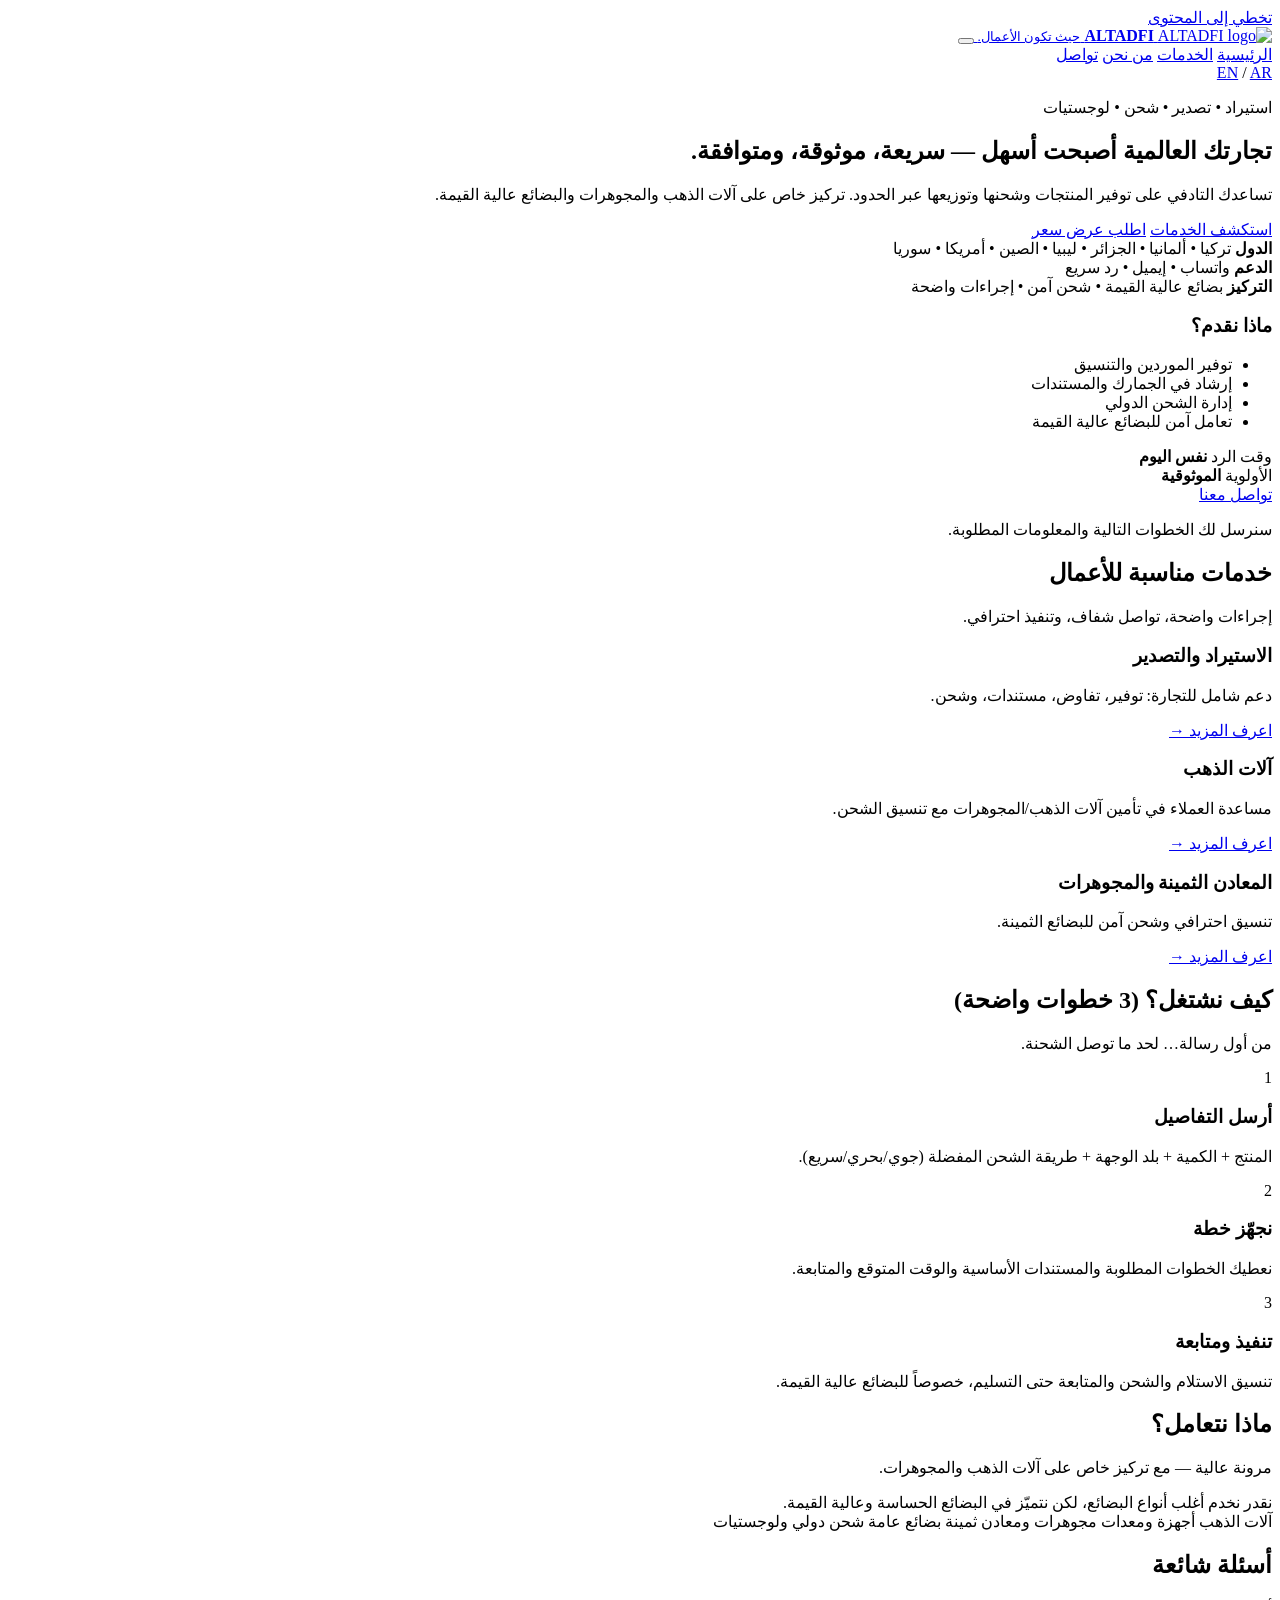
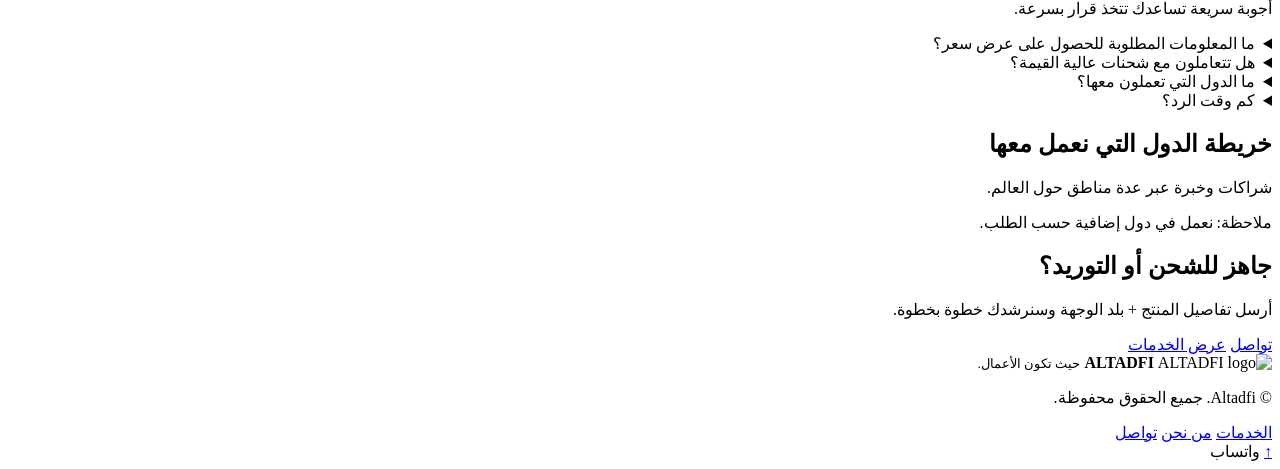
==== about-ar.html @ bc76551d "Add files via upload" ====
<!doctype html>
<html lang="ar" dir="rtl">
<head>
  <meta charset="utf-8" />
  <meta name="viewport" content="width=device-width, initial-scale=1" />
  <title>التادفي — حيث تكون الأعمال.</title>
  <meta name="description" content="شركة التادفي للاستيراد والتصدير والشحن والخدمات اللوجستية مع تركيز خاص على آلات الذهب والمجوهرات والبضائع عالية القيمة." />

  <link rel="preconnect" href="https://fonts.googleapis.com">
  <link rel="preconnect" href="https://fonts.gstatic.com" crossorigin>
  <link href="https://fonts.googleapis.com/css2?family=Inter:wght@400;500;600;700&family=Cairo:wght@400;600;700&display=swap" rel="stylesheet">

  <link rel="stylesheet" href="assets/css/style.css" />
</head>

<body class="rtl">
  <a class="skip" href="#main">تخطي إلى المحتوى</a>

  <header class="header">
    <div class="container nav">
      <a class="brand" href="index-ar.html" aria-label="الصفحة الرئيسية">
        <img class="logo" src="assets/img/logos/altadfi-logo.png" alt="ALTADFI logo" />
        <span class="brand-text">
          <strong>ALTADFI</strong>
          <small>حيث تكون الأعمال.</small>
        </span>
      </a>

      <button class="menu-btn" aria-label="فتح القائمة" aria-expanded="false" aria-controls="site-nav">
        <span></span><span></span><span></span>
      </button>

      <nav id="site-nav" class="site-nav" aria-label="القائمة الرئيسية">
        <a href="index-ar.html">الرئيسية</a>
        <a href="services-ar.html">الخدمات</a>
        <a href="about-ar.html">من نحن</a>
        <a href="contact-ar.html" class="btn btn-sm">تواصل</a>
      </nav>

      <div class="lang-switch" aria-label="تبديل اللغة">
        <a class="lang" href="index.html">EN</a>
        <span class="lang-sep">/</span>
        <a class="lang active" href="index-ar.html">AR</a>
      </div>
    </div>
  </header>

  <main id="main">
    <!-- HERO -->
    <section class="hero">
      <div class="container hero-grid">
        <div>
          <p class="pill">استيراد • تصدير • شحن • لوجستيات</p>

          <h1>
            تجارتك العالمية أصبحت أسهل —
            <span class="grad">سريعة، موثوقة، ومتوافقة.</span>
          </h1>

          <p class="lead">
            تساعدك التادفي على توفير المنتجات وشحنها وتوزيعها عبر الحدود.
            تركيز خاص على آلات الذهب والمجوهرات والبضائع عالية القيمة.
          </p>

          <div class="hero-actions">
            <a class="btn" href="services-ar.html">استكشف الخدمات</a>
            <a class="btn btn-ghost" href="contact-ar.html">اطلب عرض سعر</a>
          </div>

          <div class="trust">
            <div class="trust-item">
              <strong>الدول</strong>
              <span>تركيا • ألمانيا • الجزائر • ليبيا • الصين • أمريكا • سوريا</span>
            </div>
            <div class="trust-item">
              <strong>الدعم</strong>
              <span>واتساب • إيميل • رد سريع</span>
            </div>
            <div class="trust-item">
              <strong>التركيز</strong>
              <span>بضائع عالية القيمة • شحن آمن • إجراءات واضحة</span>
            </div>
          </div>
        </div>

        <div class="hero-card" aria-label="نقاط سريعة">
          <div class="card">
            <h3>ماذا نقدم؟</h3>
            <ul class="check">
              <li>توفير الموردين والتنسيق</li>
              <li>إرشاد في الجمارك والمستندات</li>
              <li>إدارة الشحن الدولي</li>
              <li>تعامل آمن للبضائع عالية القيمة</li>
            </ul>

            <div class="split">
              <div class="mini">
                <span>وقت الرد</span>
                <strong>نفس اليوم</strong>
              </div>
              <div class="mini">
                <span>الأولوية</span>
                <strong>الموثوقية</strong>
              </div>
            </div>

            <a class="btn btn-wide" href="contact-ar.html">تواصل معنا</a>
            <p class="tiny">سنرسل لك الخطوات التالية والمعلومات المطلوبة.</p>
          </div>
        </div>
      </div>
    </section>

    <!-- SERVICES PREVIEW -->
    <section class="section">
      <div class="container">
        <div class="section-head">
          <h2>خدمات مناسبة للأعمال</h2>
          <p>إجراءات واضحة، تواصل شفاف، وتنفيذ احترافي.</p>
        </div>

        <div class="grid3">
          <article class="feature">
            <h3>الاستيراد والتصدير</h3>
            <p>دعم شامل للتجارة: توفير، تفاوض، مستندات، وشحن.</p>
            <a href="services-ar.html#trade" class="link">اعرف المزيد →</a>
          </article>

          <article class="feature">
            <h3>آلات الذهب</h3>
            <p>مساعدة العملاء في تأمين آلات الذهب/المجوهرات مع تنسيق الشحن.</p>
            <a href="services-ar.html#machines" class="link">اعرف المزيد →</a>
          </article>

          <article class="feature">
            <h3>المعادن الثمينة والمجوهرات</h3>
            <p>تنسيق احترافي وشحن آمن للبضائع الثمينة.</p>
            <a href="services-ar.html#jewelry" class="link">اعرف المزيد →</a>
          </article>
        </div>
      </div>
    </section>

    <!-- HOW IT WORKS -->
    <section class="section" id="how">
      <div class="container">
        <div class="section-head">
          <h2>كيف نشتغل؟ (3 خطوات واضحة)</h2>
          <p>من أول رسالة… لحد ما توصل الشحنة.</p>
        </div>

        <div class="steps">
          <div class="step">
            <div class="step-num">1</div>
            <h3>أرسل التفاصيل</h3>
            <p>المنتج + الكمية + بلد الوجهة + طريقة الشحن المفضلة (جوي/بحري/سريع).</p>
          </div>

          <div class="step">
            <div class="step-num">2</div>
            <h3>نجهّز خطة</h3>
            <p>نعطيك الخطوات المطلوبة والمستندات الأساسية والوقت المتوقع والمتابعة.</p>
          </div>

          <div class="step">
            <div class="step-num">3</div>
            <h3>تنفيذ ومتابعة</h3>
            <p>تنسيق الاستلام والشحن والمتابعة حتى التسليم، خصوصاً للبضائع عالية القيمة.</p>
          </div>
        </div>
      </div>
    </section>

    <!-- INDUSTRIES -->
    <section class="section" id="industries">
      <div class="container">
        <div class="section-head">
          <h2>ماذا نتعامل؟</h2>
          <p>مرونة عالية — مع تركيز خاص على آلات الذهب والمجوهرات.</p>
        </div>

        <div class="card-soft">
          <p class="lead" style="margin:0;">
            نقدر نخدم أغلب أنواع البضائع، لكن نتميّز في البضائع الحساسة وعالية القيمة.
          </p>

          <div class="badges">
            <span class="badge"><i></i> آلات الذهب</span>
            <span class="badge"><i></i> أجهزة ومعدات</span>
            <span class="badge"><i></i> مجوهرات ومعادن ثمينة</span>
            <span class="badge"><i></i> بضائع عامة</span>
            <span class="badge"><i></i> شحن دولي ولوجستيات</span>
          </div>
        </div>
      </div>
    </section>

    <!-- FAQ -->
    <section class="section" id="faq">
      <div class="container">
        <div class="section-head">
          <h2>أسئلة شائعة</h2>
          <p>أجوبة سريعة تساعدك تتخذ قرار بسرعة.</p>
        </div>

        <div class="faq">
          <details>
            <summary>ما المعلومات المطلوبة للحصول على عرض سعر؟</summary>
            <div class="ans">
              أهم شيء: نوع المنتج + الكمية + بلد الوجهة + طريقة الشحن (جوي/بحري/سريع) + أي ملاحظات عن الوزن/الأبعاد إن وجدت.
            </div>
          </details>

          <details>
            <summary>هل تتعاملون مع شحنات عالية القيمة؟</summary>
            <div class="ans">
              نعم، لدينا تركيز خاص على الشحنات الحساسة وعالية القيمة مثل آلات الذهب والمجوهرات، مع تنسيق آمن وخطة واضحة.
            </div>
          </details>

          <details>
            <summary>ما الدول التي تعملون معها؟</summary>
            <div class="ans">
              نعمل مع عدة دول مثل: تركيا، ألمانيا، الجزائر، ليبيا، الصين، أمريكا، سوريا (وغيرها حسب الطلب).
            </div>
          </details>

          <details>
            <summary>كم وقت الرد؟</summary>
            <div class="ans">
              غالباً نفس اليوم. واتساب هو الأسرع للحصول على رد.
            </div>
          </details>
        </div>
      </div>
    </section>
<section class="section" id="map-section">
  <div class="container">
    <div class="section-head">
      <h2>خريطة الدول التي نعمل معها</h2>
      <p>شراكات وخبرة عبر عدة مناطق حول العالم.</p>
    </div>

    <div class="card-soft">
      <div id="map" class="map" aria-label="خريطة الدول"></div>
      <p class="tiny" style="margin:12px 0 0;">ملاحظة: نعمل في دول إضافية حسب الطلب.</p>
    </div>
  </div>
</section>

    <!-- CTA -->
    <section class="cta">
      <div class="container cta-box">
        <div>
          <h2>جاهز للشحن أو التوريد؟</h2>
          <p>أرسل تفاصيل المنتج + بلد الوجهة وسنرشدك خطوة بخطوة.</p>
        </div>
        <div class="cta-actions">
          <a class="btn" href="contact-ar.html">تواصل</a>
          <a class="btn btn-ghost" href="services-ar.html">عرض الخدمات</a>
        </div>
      </div>
    </section>
  </main>

  <footer class="footer">
    <div class="container footer-grid">
      <div>
        <div class="brand footer-brand">
          <img class="logo" src="assets/img/logos/altadfi-logo.png" alt="ALTADFI logo" />
          <span class="brand-text">
            <strong>ALTADFI</strong>
            <small>حيث تكون الأعمال.</small>
          </span>
        </div>
        <p class="tiny">© <span id="year"></span> Altadfi. جميع الحقوق محفوظة.</p>
      </div>

      <div class="footer-links">
        <a href="services-ar.html">الخدمات</a>
        <a href="about-ar.html">من نحن</a>
        <a href="contact-ar.html">تواصل</a>
      </div>
    </div>
  </footer>

  <!-- زر رجوع للأعلى -->
  <a class="to-top" href="#" aria-label="رجوع للأعلى">↑</a>

  <!-- واتساب برسالة جاهزة -->
  <a class="wa-float"
     data-wa-template="مرحباً ALTADFI 👋
أحتاج: (استيراد/تصدير/شحن)
المنتج:
الكمية:
بلد الوجهة:
طريقة الشحن (جوي/بحري/سريع):
أي تفاصيل إضافية:"
     target="_blank" rel="noopener">واتساب</a>

  <script src="assets/js/main.js"></script>
</body>
</html>
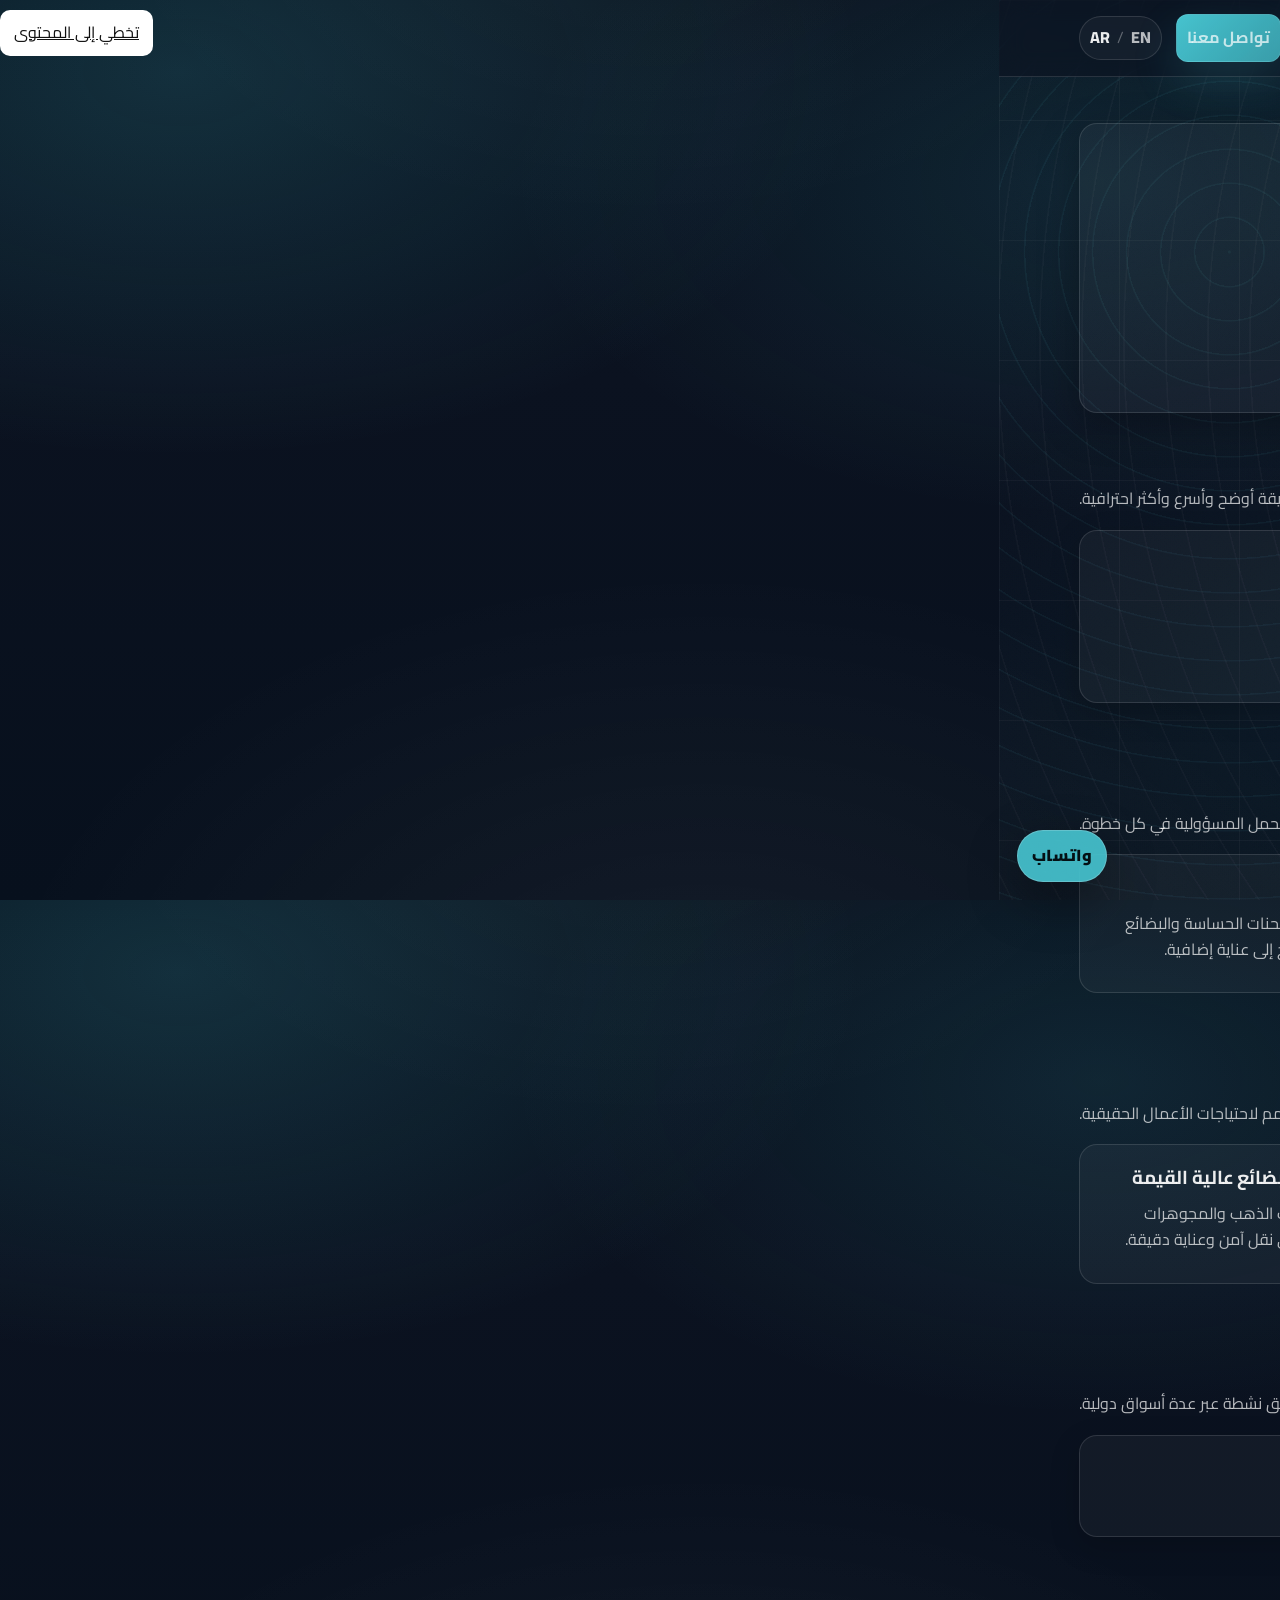
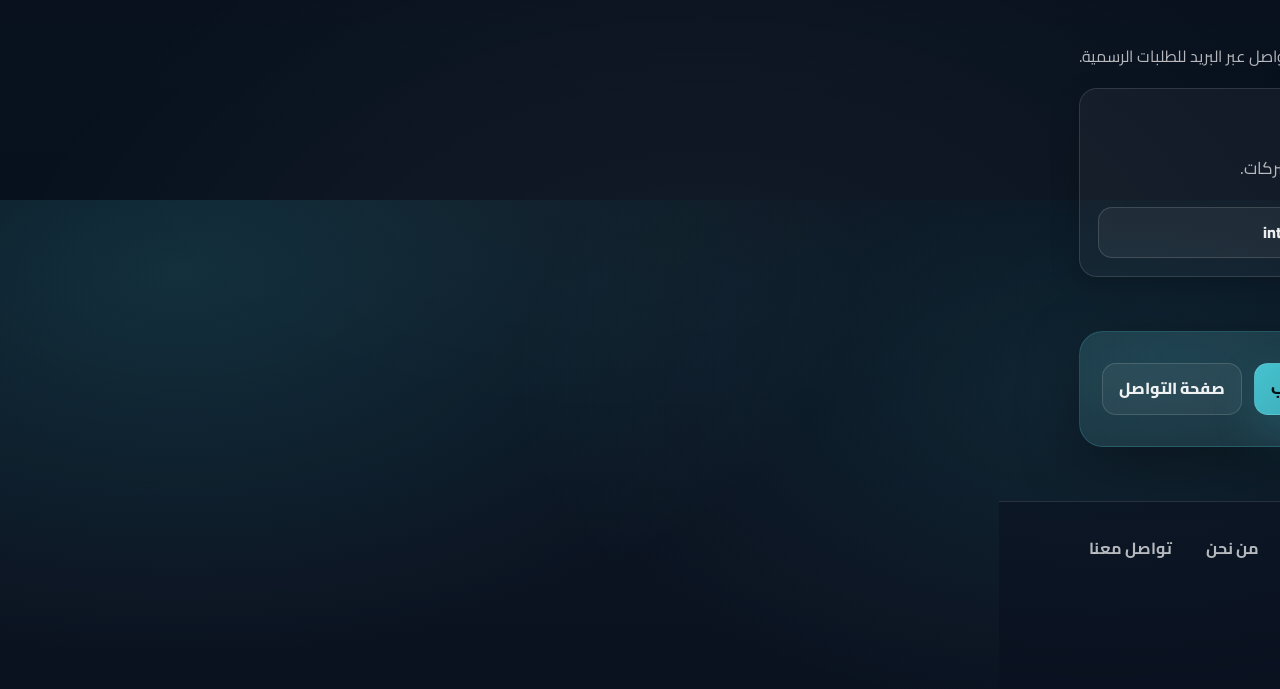
==== commit aff6855f: "Update about page content and structure" ====
--- a/about-ar.html
+++ b/about-ar.html
@@ -3,12 +3,18 @@
 <head>
   <meta charset="utf-8" />
   <meta name="viewport" content="width=device-width, initial-scale=1" />
-  <title>التادفي — حيث تكون الأعمال.</title>
-  <meta name="description" content="شركة التادفي للاستيراد والتصدير والشحن والخدمات اللوجستية مع تركيز خاص على آلات الذهب والمجوهرات والبضائع عالية القيمة." />
-
-  <link rel="preconnect" href="https://fonts.googleapis.com">
-  <link rel="preconnect" href="https://fonts.gstatic.com" crossorigin>
-  <link href="https://fonts.googleapis.com/css2?family=Inter:wght@400;500;600;700&family=Cairo:wght@400;600;700&display=swap" rel="stylesheet">
+  <title>من نحن — ALTADFI</title>
+  <meta
+    name="description"
+    content="تعرّف على ALTADFI، شريكك في الاستيراد والتصدير والشحن والخدمات اللوجستية، مع تركيز خاص على معدات الذهب والمجوهرات والبضائع عالية القيمة."
+  />
+
+  <link rel="preconnect" href="https://fonts.googleapis.com" />
+  <link rel="preconnect" href="https://fonts.gstatic.com" crossorigin />
+  <link
+    href="https://fonts.googleapis.com/css2?family=Inter:wght@400;500;600;700&family=Cairo:wght@400;600;700&display=swap"
+    rel="stylesheet"
+  />
 
   <link rel="stylesheet" href="assets/css/style.css" />
 </head>
@@ -18,11 +24,11 @@
 
   <header class="header">
     <div class="container nav">
-      <a class="brand" href="index-ar.html" aria-label="الصفحة الرئيسية">
-        <img class="logo" src="assets/img/logos/altadfi-logo.png" alt="ALTADFI logo" />
+      <a class="brand" href="index-ar.html" aria-label="العودة للصفحة الرئيسية">
+        <img class="logo" src="assets/img/logos/altadfi-logo.png" alt="شعار ALTADFI" />
         <span class="brand-text">
           <strong>ALTADFI</strong>
-          <small>حيث تكون الأعمال.</small>
+          <small>Where the business is.</small>
         </span>
       </a>
 
@@ -33,231 +39,156 @@
       <nav id="site-nav" class="site-nav" aria-label="القائمة الرئيسية">
         <a href="index-ar.html">الرئيسية</a>
         <a href="services-ar.html">الخدمات</a>
-        <a href="about-ar.html">من نحن</a>
-        <a href="contact-ar.html" class="btn btn-sm">تواصل</a>
+        <a class="active" href="about-ar.html">من نحن</a>
+        <a href="contact-ar.html" class="btn btn-sm">تواصل معنا</a>
       </nav>
 
       <div class="lang-switch" aria-label="تبديل اللغة">
-        <a class="lang" href="index.html">EN</a>
+        <a class="lang" href="about.html">EN</a>
         <span class="lang-sep">/</span>
-        <a class="lang active" href="index-ar.html">AR</a>
+        <a class="lang active" href="about-ar.html">AR</a>
       </div>
     </div>
   </header>
 
   <main id="main">
-    <!-- HERO -->
-    <section class="hero">
-      <div class="container hero-grid">
-        <div>
-          <p class="pill">استيراد • تصدير • شحن • لوجستيات</p>
-
-          <h1>
-            تجارتك العالمية أصبحت أسهل —
-            <span class="grad">سريعة، موثوقة، ومتوافقة.</span>
-          </h1>
-
+    <section class="page-hero">
+      <div class="container">
+        <div class="card">
+          <p class="pill">من نحن</p>
+          <h1>شريك أعمال بُني لخدمة التجارة الدولية</h1>
           <p class="lead">
-            تساعدك التادفي على توفير المنتجات وشحنها وتوزيعها عبر الحدود.
-            تركيز خاص على آلات الذهب والمجوهرات والبضائع عالية القيمة.
-          </p>
-
-          <div class="hero-actions">
-            <a class="btn" href="services-ar.html">استكشف الخدمات</a>
-            <a class="btn btn-ghost" href="contact-ar.html">اطلب عرض سعر</a>
-          </div>
-
-          <div class="trust">
-            <div class="trust-item">
-              <strong>الدول</strong>
-              <span>تركيا • ألمانيا • الجزائر • ليبيا • الصين • أمريكا • سوريا</span>
-            </div>
-            <div class="trust-item">
-              <strong>الدعم</strong>
-              <span>واتساب • إيميل • رد سريع</span>
-            </div>
-            <div class="trust-item">
-              <strong>التركيز</strong>
-              <span>بضائع عالية القيمة • شحن آمن • إجراءات واضحة</span>
-            </div>
-          </div>
-        </div>
-
-        <div class="hero-card" aria-label="نقاط سريعة">
-          <div class="card">
-            <h3>ماذا نقدم؟</h3>
-            <ul class="check">
-              <li>توفير الموردين والتنسيق</li>
-              <li>إرشاد في الجمارك والمستندات</li>
-              <li>إدارة الشحن الدولي</li>
-              <li>تعامل آمن للبضائع عالية القيمة</li>
-            </ul>
-
-            <div class="split">
-              <div class="mini">
-                <span>وقت الرد</span>
-                <strong>نفس اليوم</strong>
-              </div>
-              <div class="mini">
-                <span>الأولوية</span>
-                <strong>الموثوقية</strong>
-              </div>
-            </div>
-
-            <a class="btn btn-wide" href="contact-ar.html">تواصل معنا</a>
-            <p class="tiny">سنرسل لك الخطوات التالية والمعلومات المطلوبة.</p>
-          </div>
-        </div>
-      </div>
-    </section>
-
-    <!-- SERVICES PREVIEW -->
-    <section class="section">
-      <div class="container">
-        <div class="section-head">
-          <h2>خدمات مناسبة للأعمال</h2>
-          <p>إجراءات واضحة، تواصل شفاف، وتنفيذ احترافي.</p>
-        </div>
-
-        <div class="grid3">
-          <article class="feature">
-            <h3>الاستيراد والتصدير</h3>
-            <p>دعم شامل للتجارة: توفير، تفاوض، مستندات، وشحن.</p>
-            <a href="services-ar.html#trade" class="link">اعرف المزيد →</a>
-          </article>
-
-          <article class="feature">
-            <h3>آلات الذهب</h3>
-            <p>مساعدة العملاء في تأمين آلات الذهب/المجوهرات مع تنسيق الشحن.</p>
-            <a href="services-ar.html#machines" class="link">اعرف المزيد →</a>
-          </article>
-
-          <article class="feature">
-            <h3>المعادن الثمينة والمجوهرات</h3>
-            <p>تنسيق احترافي وشحن آمن للبضائع الثمينة.</p>
-            <a href="services-ar.html#jewelry" class="link">اعرف المزيد →</a>
-          </article>
-        </div>
-      </div>
-    </section>
-
-    <!-- HOW IT WORKS -->
-    <section class="section" id="how">
-      <div class="container">
-        <div class="section-head">
-          <h2>كيف نشتغل؟ (3 خطوات واضحة)</h2>
-          <p>من أول رسالة… لحد ما توصل الشحنة.</p>
-        </div>
-
-        <div class="steps">
-          <div class="step">
-            <div class="step-num">1</div>
-            <h3>أرسل التفاصيل</h3>
-            <p>المنتج + الكمية + بلد الوجهة + طريقة الشحن المفضلة (جوي/بحري/سريع).</p>
-          </div>
-
-          <div class="step">
-            <div class="step-num">2</div>
-            <h3>نجهّز خطة</h3>
-            <p>نعطيك الخطوات المطلوبة والمستندات الأساسية والوقت المتوقع والمتابعة.</p>
-          </div>
-
-          <div class="step">
-            <div class="step-num">3</div>
-            <h3>تنفيذ ومتابعة</h3>
-            <p>تنسيق الاستلام والشحن والمتابعة حتى التسليم، خصوصاً للبضائع عالية القيمة.</p>
-          </div>
-        </div>
-      </div>
-    </section>
-
-    <!-- INDUSTRIES -->
-    <section class="section" id="industries">
-      <div class="container">
-        <div class="section-head">
-          <h2>ماذا نتعامل؟</h2>
-          <p>مرونة عالية — مع تركيز خاص على آلات الذهب والمجوهرات.</p>
+            ALTADFI تساعد الشركات في الاستيراد والتصدير والشحن والخدمات اللوجستية،
+            مع تركيز خاص على معدات الذهب والمجوهرات والبضائع عالية القيمة.
+          </p>
+        </div>
+      </div>
+    </section>
+
+    <section class="section">
+      <div class="container">
+        <div class="section-head">
+          <h2>من نحن</h2>
+          <p>نساعد الشركات على نقل المنتجات عبر الحدود بطريقة أوضح وأسرع وأكثر احترافية.</p>
         </div>
 
         <div class="card-soft">
           <p class="lead" style="margin:0;">
-            نقدر نخدم أغلب أنواع البضائع، لكن نتميّز في البضائع الحساسة وعالية القيمة.
-          </p>
-
-          <div class="badges">
-            <span class="badge"><i></i> آلات الذهب</span>
-            <span class="badge"><i></i> أجهزة ومعدات</span>
-            <span class="badge"><i></i> مجوهرات ومعادن ثمينة</span>
-            <span class="badge"><i></i> بضائع عامة</span>
-            <span class="badge"><i></i> شحن دولي ولوجستيات</span>
+            ALTADFI تأسست على فكرة واضحة: جعل التجارة الدولية أكثر عملية وموثوقية وأسهل في التنفيذ
+            لأصحاب الأعمال الجادين. سواء كان الطلب يتعلق بالتجارة العامة، أو تنسيق الشحن،
+            أو التعامل مع البضائع الحساسة وعالية القيمة، فدورنا هو تبسيط الخطوات
+            ومساعدة العميل على التقدم بثقة.
+          </p>
+        </div>
+      </div>
+    </section>
+
+    <section class="section">
+      <div class="container">
+        <div class="section-head">
+          <h2>ما الذي نؤمن به</h2>
+          <p>الاحترافية، السرعة، وتحمل المسؤولية في كل خطوة.</p>
+        </div>
+
+        <div class="grid3">
+          <article class="feature">
+            <h3>الوضوح</h3>
+            <p>نحافظ على بساطة العملية: المعلومات المطلوبة، الخطة، خطوات الشحن، ثم التنفيذ والمتابعة.</p>
+          </article>
+
+          <article class="feature">
+            <h3>الثقة</h3>
+            <p>نركز على التواصل الواقعي، التنسيق الشفاف، والمتابعة الموثوقة دون وعود مبالغ فيها.</p>
+          </article>
+
+          <article class="feature">
+            <h3>الأمان</h3>
+            <p>نهتم بشكل خاص بالشحنات الحساسة والبضائع عالية القيمة التي تحتاج إلى عناية إضافية.</p>
+          </article>
+        </div>
+      </div>
+    </section>
+
+    <section class="section">
+      <div class="container">
+        <div class="section-head">
+          <h2>كيف نساعدك</h2>
+          <p>دعم تجاري مصمم لاحتياجات الأعمال الحقيقية.</p>
+        </div>
+
+        <div class="grid3">
+          <article class="feature">
+            <h3>الاستيراد والتصدير</h3>
+            <p>دعم في التوريد، التنسيق، الإرشاد بالمستندات، ومتابعة سير العملية التجارية بشكل منظم.</p>
+          </article>
+
+          <article class="feature">
+            <h3>الشحن والخدمات اللوجستية</h3>
+            <p>تنسيق شحن احترافي مع خطوات واضحة وتواصل عملي يساعدك على اتخاذ القرار بسرعة.</p>
+          </article>
+
+          <article class="feature">
+            <h3>معدات الذهب والبضائع عالية القيمة</h3>
+            <p>تركيز خاص على معدات الذهب والمجوهرات والبضائع التي تحتاج إلى نقل آمن وعناية دقيقة.</p>
+          </article>
+        </div>
+      </div>
+    </section>
+
+    <section class="section">
+      <div class="container">
+        <div class="section-head">
+          <h2>الدول التي نعمل معها</h2>
+          <p>مناطق نشطة عبر عدة أسواق دولية.</p>
+        </div>
+
+        <div class="card-soft">
+          <p class="lead" style="margin:0 0 14px;">
+            تركيا • ألمانيا • الجزائر • ليبيا • الصين • أمريكا • سوريا • السعودية • الإمارات
+          </p>
+          <p class="tiny" style="margin:0;">
+            ويمكن أيضًا دعم دول إضافية حسب نوع الطلب ومتطلبات الشحن.
+          </p>
+        </div>
+      </div>
+    </section>
+
+    <section class="section">
+      <div class="container">
+        <div class="section-head">
+          <h2>تواصل مباشر</h2>
+          <p>أسرع طريقة للبدء هي واتساب، مع إمكانية التواصل عبر البريد للطلبات الرسمية.</p>
+        </div>
+
+        <div class="grid2">
+          <div class="card-soft">
+            <h3 style="margin-top:0;">واتساب</h3>
+            <p class="lead" style="margin-bottom:12px;">للتواصل السريع وإرسال تفاصيل الطلب الأولية.</p>
+            <a class="btn btn-wide" href="https://wa.me/905349139549" target="_blank" rel="noopener">
+              +90 534 913 9549
+            </a>
           </div>
-        </div>
-      </div>
-    </section>
-
-    <!-- FAQ -->
-    <section class="section" id="faq">
-      <div class="container">
-        <div class="section-head">
-          <h2>أسئلة شائعة</h2>
-          <p>أجوبة سريعة تساعدك تتخذ قرار بسرعة.</p>
-        </div>
-
-        <div class="faq">
-          <details>
-            <summary>ما المعلومات المطلوبة للحصول على عرض سعر؟</summary>
-            <div class="ans">
-              أهم شيء: نوع المنتج + الكمية + بلد الوجهة + طريقة الشحن (جوي/بحري/سريع) + أي ملاحظات عن الوزن/الأبعاد إن وجدت.
-            </div>
-          </details>
-
-          <details>
-            <summary>هل تتعاملون مع شحنات عالية القيمة؟</summary>
-            <div class="ans">
-              نعم، لدينا تركيز خاص على الشحنات الحساسة وعالية القيمة مثل آلات الذهب والمجوهرات، مع تنسيق آمن وخطة واضحة.
-            </div>
-          </details>
-
-          <details>
-            <summary>ما الدول التي تعملون معها؟</summary>
-            <div class="ans">
-              نعمل مع عدة دول مثل: تركيا، ألمانيا، الجزائر، ليبيا، الصين، أمريكا، سوريا (وغيرها حسب الطلب).
-            </div>
-          </details>
-
-          <details>
-            <summary>كم وقت الرد؟</summary>
-            <div class="ans">
-              غالباً نفس اليوم. واتساب هو الأسرع للحصول على رد.
-            </div>
-          </details>
-        </div>
-      </div>
-    </section>
-<section class="section" id="map-section">
-  <div class="container">
-    <div class="section-head">
-      <h2>خريطة الدول التي نعمل معها</h2>
-      <p>شراكات وخبرة عبر عدة مناطق حول العالم.</p>
-    </div>
-
-    <div class="card-soft">
-      <div id="map" class="map" aria-label="خريطة الدول"></div>
-      <p class="tiny" style="margin:12px 0 0;">ملاحظة: نعمل في دول إضافية حسب الطلب.</p>
-    </div>
-  </div>
-</section>
-
-    <!-- CTA -->
+
+          <div class="card-soft">
+            <h3 style="margin-top:0;">البريد الإلكتروني</h3>
+            <p class="lead" style="margin-bottom:12px;">للعروض السعرية والمراسلات التجارية وطلبات الشركات.</p>
+            <a class="btn btn-ghost btn-wide" href="mailto:international@altadfi.com">
+              international@altadfi.com
+            </a>
+          </div>
+        </div>
+      </div>
+    </section>
+
     <section class="cta">
       <div class="container cta-box">
         <div>
-          <h2>جاهز للشحن أو التوريد؟</h2>
-          <p>أرسل تفاصيل المنتج + بلد الوجهة وسنرشدك خطوة بخطوة.</p>
+          <h2>لنبدأ العمل معًا</h2>
+          <p>أرسل تفاصيل المنتج وبلد الوجهة وسنساعدك بالخطوات التالية.</p>
         </div>
         <div class="cta-actions">
-          <a class="btn" href="contact-ar.html">تواصل</a>
-          <a class="btn btn-ghost" href="services-ar.html">عرض الخدمات</a>
+          <a class="btn" href="https://wa.me/905349139549" target="_blank" rel="noopener">واتساب</a>
+          <a class="btn btn-ghost" href="contact-ar.html">صفحة التواصل</a>
         </div>
       </div>
     </section>
@@ -267,36 +198,40 @@
     <div class="container footer-grid">
       <div>
         <div class="brand footer-brand">
-          <img class="logo" src="assets/img/logos/altadfi-logo.png" alt="ALTADFI logo" />
+          <img class="logo" src="assets/img/logos/altadfi-logo.png" alt="شعار ALTADFI" />
           <span class="brand-text">
             <strong>ALTADFI</strong>
-            <small>حيث تكون الأعمال.</small>
+            <small>Where the business is.</small>
           </span>
         </div>
-        <p class="tiny">© <span id="year"></span> Altadfi. جميع الحقوق محفوظة.</p>
+        <p class="tiny">© <span id="year"></span> ALTADFI. جميع الحقوق محفوظة.</p>
+        <p class="tiny">
+          واتساب:
+          <a href="https://wa.me/905349139549" target="_blank" rel="noopener">+90 534 913 9549</a>
+          <br />
+          البريد الإلكتروني:
+          <a href="mailto:international@altadfi.com">international@altadfi.com</a>
+        </p>
       </div>
 
       <div class="footer-links">
         <a href="services-ar.html">الخدمات</a>
         <a href="about-ar.html">من نحن</a>
-        <a href="contact-ar.html">تواصل</a>
+        <a href="contact-ar.html">تواصل معنا</a>
       </div>
     </div>
   </footer>
 
-  <!-- زر رجوع للأعلى -->
-  <a class="to-top" href="#" aria-label="رجوع للأعلى">↑</a>
-
-  <!-- واتساب برسالة جاهزة -->
-  <a class="wa-float"
-     data-wa-template="مرحباً ALTADFI 👋
-أحتاج: (استيراد/تصدير/شحن)
-المنتج:
-الكمية:
-بلد الوجهة:
-طريقة الشحن (جوي/بحري/سريع):
-أي تفاصيل إضافية:"
-     target="_blank" rel="noopener">واتساب</a>
+  <a class="to-top" href="#" aria-label="العودة للأعلى">↑</a>
+
+  <a
+    class="wa-float"
+    href="https://wa.me/905349139549?text=%D9%85%D8%B1%D8%AD%D8%A8%D8%A7%D9%8B%20ALTADFI%20%F0%9F%91%8B%0A%D8%A3%D9%88%D8%AF%20%D9%85%D8%B9%D8%B1%D9%81%D8%A9%20%D8%A7%D9%84%D9%85%D8%B2%D9%8A%D8%AF%20%D8%B9%D9%86%20%D8%AE%D8%AF%D9%85%D8%A7%D8%AA%D9%83%D9%85."
+    target="_blank"
+    rel="noopener"
+  >
+    واتساب
+  </a>
 
   <script src="assets/js/main.js"></script>
 </body>
--- a/assets/css/style.css
+++ b/assets/css/style.css
@@ -0,0 +1,891 @@
+/* =========================================================
+   ALTADFI — Core UI (Brand: #46C3CF)
+   File: /assets/css/style.css
+   Updated: Premium grading + noise dithering + UI polish
+   + World-map lines / grid overlay (premium)
+   ========================================================= */
+
+:root{
+  --brand:#46C3CF;
+
+  /* Base surfaces */
+  --bg:#0b1220;
+  --bg-2:#08101c;
+  --panel:rgba(255,255,255,.06);
+  --panel-2:rgba(255,255,255,.045);
+
+  /* Text */
+  --text:rgba(255,255,255,.92);
+  --muted:rgba(255,255,255,.70);
+
+  /* Lines & shadows */
+  --line:rgba(255,255,255,.12);
+  --line-2:rgba(255,255,255,.10);
+  --shadow: 0 18px 60px rgba(0,0,0,.35);
+  --shadow-soft: 0 12px 40px rgba(0,0,0,.28);
+
+  /* Radius */
+  --radius: 18px;
+  --radius-sm: 12px;
+
+  /* Layout */
+  --container: 1120px;
+
+  /* Effects */
+  --glass: rgba(11,18,32,.55);
+  --glass-strong: rgba(11,18,32,.82);
+
+  /* Focus ring */
+  --focus: 0 0 0 3px rgba(70,195,207,.18);
+
+  /* Motion */
+  --ease: .18s ease;
+}
+
+/* Base */
+*{ box-sizing:border-box; }
+html,body{ height:100%; }
+
+body{
+  margin:0;
+  font-family: Inter, system-ui, -apple-system, Segoe UI, Roboto, Arial, sans-serif;
+  color:var(--text);
+  position: relative;
+
+  /* ===== Premium background grading (less banding) ===== */
+  background:
+    radial-gradient(1100px 620px at 14% 8%, rgba(70,195,207,.18), transparent 62%),
+    radial-gradient(980px 560px at 86% 20%, rgba(70,195,207,.12), transparent 60%),
+    radial-gradient(1200px 780px at 55% 115%, rgba(255,255,255,.055), transparent 60%),
+    radial-gradient(900px 520px at 50% -10%, rgba(255,255,255,.035), transparent 60%),
+    linear-gradient(180deg, #070f1c 0%, #0b1220 42%, #07101d 100%);
+  line-height:1.6;
+}
+
+/* ===== Premium overlay: subtle grid + world lines (no images, no banding) ===== */
+body::before{
+  content:"";
+  position: fixed;
+  inset: 0;
+  pointer-events:none;
+  z-index: 0;
+
+  /* Put it behind content but above background */
+  opacity: 1;
+
+  /* Layered overlays: thin grid + soft diagonal glow + “world lines” vibes */
+  background:
+    /* soft diagonal highlight */
+    radial-gradient(1200px 700px at 70% 10%, rgba(70,195,207,.07), transparent 60%),
+    radial-gradient(900px 600px at 30% 80%, rgba(70,195,207,.05), transparent 60%),
+
+    /* subtle grid */
+    linear-gradient(to right, rgba(255,255,255,.035) 1px, transparent 1px),
+    linear-gradient(to bottom, rgba(255,255,255,.035) 1px, transparent 1px),
+
+    /* faint “global lines” (curves illusion with repeated radial rings) */
+    repeating-radial-gradient(circle at 18% 28%,
+      rgba(70,195,207,.06) 0px,
+      rgba(70,195,207,.06) 1px,
+      transparent 2px,
+      transparent 34px),
+    repeating-radial-gradient(circle at 82% 38%,
+      rgba(255,255,255,.028) 0px,
+      rgba(255,255,255,.028) 1px,
+      transparent 2px,
+      transparent 42px);
+
+  background-size:
+    auto,
+    auto,
+    120px 120px,
+    120px 120px,
+    auto,
+    auto;
+
+  mix-blend-mode: screen;
+  filter: blur(.0px);
+}
+
+/* ===== Noise overlay (dithering) to remove visible gradient lines ===== */
+body::after{
+  content:"";
+  position: fixed;
+  inset: 0;
+  pointer-events: none;
+  z-index: 0;
+
+  /* Keep it subtle. If you still see banding, increase to .075 */
+  opacity: .06;
+
+  /* Overlay blend helps on dark gradients */
+  mix-blend-mode: overlay;
+
+  /* Inline SVG noise texture */
+  background-image: url("data:image/svg+xml,%3Csvg xmlns='http://www.w3.org/2000/svg' width='220' height='220'%3E%3Cfilter id='n'%3E%3CfeTurbulence type='fractalNoise' baseFrequency='.85' numOctaves='3' stitchTiles='stitch'/%3E%3C/filter%3E%3Crect width='220' height='220' filter='url(%23n)' opacity='.55'/%3E%3C/svg%3E");
+}
+
+/* Keep all page content above overlays */
+body > *{
+  position: relative;
+  z-index: 1;
+}
+
+a{ color:inherit; }
+img{ max-width:100%; display:block; }
+.container{
+  width:min(var(--container), calc(100% - 40px));
+  margin-inline:auto;
+}
+
+/* Accessibility */
+.skip{
+  position:absolute;
+  left:-999px;
+  top:10px;
+  background:#fff;
+  color:#111;
+  padding:10px 14px;
+  border-radius:10px;
+  z-index:9999;
+}
+.skip:focus{ left:10px; }
+
+/* Header / Nav */
+.header{
+  position:sticky;
+  top:0;
+  z-index:50;
+  backdrop-filter: blur(14px);
+  background: var(--glass);
+  border-bottom: 1px solid var(--line);
+}
+
+.nav{
+  display:flex;
+  align-items:center;
+  gap:14px;
+  padding:14px 0;
+}
+
+.brand{
+  display:flex;
+  align-items:center;
+  gap:12px;
+  text-decoration:none;
+  min-width: 220px;
+}
+
+.logo{
+  width:46px;
+  height:46px;
+  border-radius:12px;
+  object-fit:contain;
+  background: rgba(255,255,255,.04);
+  border: 1px solid rgba(255,255,255,.10);
+  padding:6px;
+}
+
+.brand-text{ display:flex; flex-direction:column; line-height:1.1; }
+.brand-text strong{ letter-spacing:.12em; font-size:.95rem; }
+.brand-text small{ color:var(--muted); font-size:.78rem; margin-top:4px; }
+
+.site-nav{
+  margin-left:auto;
+  display:flex;
+  align-items:center;
+  gap:18px;
+}
+
+.site-nav a{
+  text-decoration:none;
+  color:var(--muted);
+  font-weight:700;
+  padding:10px 10px;
+  border-radius:12px;
+  transition: transform var(--ease), background var(--ease), color var(--ease);
+}
+
+.site-nav a:hover{
+  color:var(--text);
+  background:rgba(255,255,255,.06);
+  transform: translateY(-1px);
+}
+
+.site-nav a.active{
+  color:var(--text);
+  background:rgba(70,195,207,.12);
+  border:1px solid rgba(70,195,207,.25);
+}
+
+/* Language switch */
+.lang-switch{
+  display:flex;
+  align-items:center;
+  gap:.45rem;
+  padding:8px 10px;
+  border-radius:999px;
+  border:1px solid var(--line);
+  background: rgba(255,255,255,.04);
+}
+
+.lang-switch .lang{
+  text-decoration:none;
+  font-weight:800;
+  color:var(--muted);
+}
+
+.lang-switch .lang.active{ color:var(--text); }
+.lang-sep{ opacity:.35; }
+
+/* Mobile menu button */
+.menu-btn{
+  display:none;
+  margin-left:auto;
+  width:44px;
+  height:44px;
+  border-radius:14px;
+  border:1px solid var(--line);
+  background: rgba(255,255,255,.04);
+  cursor:pointer;
+  transition: background var(--ease), transform var(--ease);
+}
+.menu-btn:hover{ background: rgba(255,255,255,.06); transform: translateY(-1px); }
+
+.menu-btn span{
+  display:block;
+  width:18px;
+  height:2px;
+  background: rgba(255,255,255,.85);
+  margin:5px auto;
+  border-radius:10px;
+}
+
+/* Buttons */
+.btn{
+  display:inline-flex;
+  align-items:center;
+  justify-content:center;
+  gap:10px;
+  padding:12px 16px;
+  border-radius:14px;
+  text-decoration:none;
+  font-weight:800;
+  background: linear-gradient(135deg, rgba(70,195,207,1), rgba(70,195,207,.78));
+  color:#041014;
+  border:1px solid rgba(255,255,255,.10);
+  box-shadow: 0 18px 45px rgba(70,195,207,.18);
+  transition: transform var(--ease), filter var(--ease), box-shadow var(--ease);
+}
+
+.btn:hover{
+  transform: translateY(-1px);
+  filter: brightness(1.03);
+  box-shadow: 0 20px 55px rgba(70,195,207,.22);
+}
+.btn:active{ transform: translateY(0); }
+
+.btn-sm{ padding:10px 14px; border-radius:12px; }
+.btn-wide{ width:100%; margin-top:12px; }
+
+.btn-ghost{
+  background: rgba(255,255,255,.05);
+  color:var(--text);
+  border:1px solid rgba(255,255,255,.14);
+  box-shadow:none;
+}
+.btn-ghost:hover{ background: rgba(255,255,255,.08); }
+
+.link{
+  text-decoration:none;
+  color: rgba(70,195,207,.95);
+  font-weight:800;
+}
+.link:hover{ text-decoration:underline; }
+
+/* Typography polish */
+h1, h2, h3{
+  letter-spacing: -.01em;
+}
+
+/* Hero */
+.hero{
+  padding:54px 0 20px;
+  position: relative;
+}
+
+/* slightly richer hero highlight */
+.hero::before{
+  content:"";
+  position:absolute;
+  inset:-40px 0 auto 0;
+  height: 320px;
+  pointer-events:none;
+  background: radial-gradient(800px 260px at 18% 35%, rgba(70,195,207,.10), transparent 62%);
+  opacity: .9;
+  z-index: 0;
+}
+.hero > *{ position: relative; z-index: 1; }
+
+.hero-grid{
+  display:grid;
+  grid-template-columns: 1.2fr .9fr;
+  gap:28px;
+  align-items:start;
+}
+
+.pill{
+  display:inline-flex;
+  gap:8px;
+  align-items:center;
+  padding:8px 12px;
+  border-radius:999px;
+  border:1px solid rgba(70,195,207,.22);
+  background: rgba(70,195,207,.08);
+  color: rgba(255,255,255,.85);
+  font-weight:800;
+  font-size:.85rem;
+}
+
+h1{
+  margin:14px 0 12px;
+  font-size: clamp(2.05rem, 3.6vw, 3.1rem);
+  line-height:1.12;
+}
+
+.grad{
+  background: linear-gradient(90deg, rgba(70,195,207,1), rgba(255,255,255,.92));
+  -webkit-background-clip:text;
+  background-clip:text;
+  color:transparent;
+}
+
+.lead{
+  color: var(--muted);
+  font-size: 1.06rem;
+  max-width: 58ch;
+  margin: 0 0 18px;
+}
+
+.hero-actions{
+  display:flex;
+  gap:12px;
+  flex-wrap:wrap;
+  margin: 18px 0 18px;
+}
+
+.trust{
+  display:grid;
+  grid-template-columns: 1fr;
+  gap:10px;
+  margin-top:18px;
+}
+
+.trust-item{
+  padding:12px 14px;
+  border-radius:14px;
+  border:1px solid var(--line);
+  background: rgba(255,255,255,.06);
+  transition: transform var(--ease), background var(--ease), border-color var(--ease);
+}
+
+.trust-item:hover{
+  transform: translateY(-1px);
+  background: rgba(255,255,255,.07);
+  border-color: rgba(70,195,207,.22);
+}
+
+.trust-item strong{ display:block; font-size:.92rem; }
+.trust-item span{ display:block; color:var(--muted); font-size:.92rem; margin-top:4px; }
+
+/* Card */
+.hero-card .card{
+  border:1px solid rgba(255,255,255,.12);
+  background:
+    radial-gradient(800px 340px at 28% 0%, rgba(70,195,207,.13), transparent 58%),
+    rgba(255,255,255,.04);
+  border-radius: var(--radius);
+  padding:22px;
+  box-shadow: var(--shadow);
+}
+
+.card h3{ margin:0 0 12px; font-size:1.1rem; }
+
+.check{
+  list-style:none;
+  padding:0;
+  margin:0;
+  display:grid;
+  gap:10px;
+}
+
+.check li{
+  position:relative;
+  padding-left:28px;
+  color: var(--muted);
+}
+
+.check li::before{
+  content:"✓";
+  position:absolute;
+  left:0;
+  top:0;
+  width:20px;
+  height:20px;
+  display:grid;
+  place-items:center;
+  border-radius:8px;
+  background: rgba(70,195,207,.14);
+  border:1px solid rgba(70,195,207,.28);
+  color: rgba(255,255,255,.92);
+  font-weight:900;
+}
+
+.split{
+  display:grid;
+  grid-template-columns:1fr 1fr;
+  gap:12px;
+  margin:16px 0 0;
+}
+
+.mini{
+  border:1px solid var(--line);
+  background: rgba(255,255,255,.04);
+  border-radius:14px;
+  padding:12px 14px;
+  transition: transform var(--ease), border-color var(--ease), background var(--ease);
+}
+.mini:hover{
+  transform: translateY(-1px);
+  background: rgba(255,255,255,.055);
+  border-color: rgba(70,195,207,.20);
+}
+
+.mini span{ display:block; color:var(--muted); font-size:.9rem; }
+.mini strong{ display:block; margin-top:4px; font-size:1.05rem; }
+
+.tiny{
+  color: var(--muted);
+  font-size:.9rem;
+  margin:10px 0 0;
+}
+
+/* Sections */
+.section{
+  padding: 44px 0;
+}
+
+.section-head{
+  display:flex;
+  align-items:flex-end;
+  justify-content:space-between;
+  gap:18px;
+  margin-bottom:18px;
+}
+
+.section-head h2{
+  margin:0;
+  font-size: clamp(1.35rem, 2.2vw, 1.8rem);
+}
+
+.section-head p{
+  margin:0;
+  color:var(--muted);
+  max-width:60ch;
+}
+
+.grid3{
+  display:grid;
+  grid-template-columns: repeat(3, 1fr);
+  gap:16px;
+}
+
+.feature{
+  border:1px solid rgba(255,255,255,.12);
+  background: rgba(255,255,255,.04);
+  border-radius: var(--radius);
+  padding:18px;
+  transition: transform var(--ease), background var(--ease), border-color var(--ease), box-shadow var(--ease);
+}
+
+.feature:hover{
+  transform: translateY(-2px);
+  background: rgba(255,255,255,.06);
+  border-color: rgba(70,195,207,.22);
+  box-shadow: var(--shadow-soft);
+}
+
+.feature h3{ margin:0 0 8px; }
+.feature p{ margin:0 0 12px; color: var(--muted); }
+
+/* Inner page hero */
+.page-hero{
+  padding: 46px 0 10px;
+}
+
+.page-hero .card{
+  border:1px solid rgba(255,255,255,.12);
+  background: rgba(255,255,255,.04);
+  border-radius: var(--radius);
+  padding:22px;
+  box-shadow: var(--shadow-soft);
+}
+
+/* Cards / grids */
+.grid2{
+  display:grid;
+  grid-template-columns: 1fr 1fr;
+  gap:16px;
+}
+
+.card-soft{
+  border:1px solid rgba(255,255,255,.12);
+  background: rgba(255,255,255,.04);
+  border-radius: var(--radius);
+  padding:18px;
+  box-shadow: 0 10px 30px rgba(0,0,0,.18);
+}
+
+/* Forms */
+.form{
+  display:grid;
+  gap:12px;
+}
+
+.field{
+  display:grid;
+  gap:6px;
+}
+
+label{
+  font-weight:800;
+  color: rgba(255,255,255,.86);
+  font-size:.92rem;
+}
+
+input, textarea, select{
+  width:100%;
+  padding:12px 12px;
+  border-radius:14px;
+  border:1px solid rgba(255,255,255,.14);
+  background: rgba(11,18,32,.55);
+  color: rgba(255,255,255,.92);
+  outline:none;
+  transition: border-color var(--ease), box-shadow var(--ease), background var(--ease);
+}
+
+textarea{ min-height: 120px; resize: vertical; }
+
+input:focus, textarea:focus, select:focus{
+  border-color: rgba(70,195,207,.55);
+  box-shadow: var(--focus);
+  background: rgba(11,18,32,.72);
+}
+
+/* Make form button behave like .btn anchor */
+button.btn{
+  border: none;
+  cursor: pointer;
+  font: inherit;
+}
+
+/* CTA */
+.cta{
+  padding: 10px 0 54px;
+  position: relative;
+}
+
+/* premium CTA overlay glow */
+.cta::before{
+  content:"";
+  position:absolute;
+  inset:auto 0 0 0;
+  height: 220px;
+  pointer-events:none;
+  background: radial-gradient(700px 240px at 70% 85%, rgba(70,195,207,.10), transparent 65%);
+  opacity: .9;
+  z-index: 0;
+}
+.cta > *{ position: relative; z-index: 1; }
+
+.cta-box{
+  border:1px solid rgba(70,195,207,.22);
+  background:
+    radial-gradient(980px 380px at 10% 20%, rgba(70,195,207,.16), transparent 58%),
+    rgba(255,255,255,.04);
+  border-radius: calc(var(--radius) + 6px);
+  padding: 22px;
+  box-shadow: var(--shadow);
+  display:flex;
+  align-items:center;
+  justify-content:space-between;
+  gap:16px;
+}
+
+.cta-box h2{ margin:0 0 6px; }
+.cta-box p{ margin:0; color:var(--muted); }
+.cta-actions{ display:flex; gap:12px; flex-wrap:wrap; }
+
+/* Footer */
+.footer{
+  border-top:1px solid var(--line);
+  background: rgba(11,18,32,.6);
+  padding: 26px 0;
+}
+
+.footer-grid{
+  display:flex;
+  align-items:flex-start;
+  justify-content:space-between;
+  gap:16px;
+}
+
+.footer-brand{ margin-bottom:10px; }
+
+.footer-links{
+  display:flex;
+  gap:14px;
+  flex-wrap:wrap;
+}
+
+.footer-links a{
+  text-decoration:none;
+  color: var(--muted);
+  font-weight:700;
+  padding:8px 10px;
+  border-radius:12px;
+  transition: background var(--ease), color var(--ease), transform var(--ease);
+}
+
+.footer-links a:hover{
+  color:var(--text);
+  background: rgba(255,255,255,.05);
+  transform: translateY(-1px);
+}
+
+/* WhatsApp floating button */
+.wa-float{
+  position: fixed;
+  right: 18px;
+  bottom: 18px;
+  z-index: 999;
+  padding: 12px 14px;
+  border-radius: 999px;
+  text-decoration: none;
+  font-weight: 900;
+  letter-spacing: .02em;
+  background: rgba(70,195,207,.92);
+  color: #041014;
+  border: 1px solid rgba(255,255,255,.18);
+  box-shadow: 0 18px 50px rgba(0,0,0,.35);
+  transition: transform var(--ease), filter var(--ease);
+}
+.wa-float:hover{ filter: brightness(1.03); transform: translateY(-1px); }
+
+/* Back to top */
+.to-top{
+  position: fixed;
+  right: 18px;
+  bottom: 74px;
+  z-index: 999;
+  opacity: 0;
+  pointer-events: none;
+  transform: translateY(8px);
+  transition: .2s ease;
+  padding: 10px 12px;
+  border-radius: 999px;
+  text-decoration: none;
+  font-weight: 900;
+  background: rgba(255,255,255,.08);
+  border: 1px solid rgba(255,255,255,.14);
+  color: rgba(255,255,255,.92);
+}
+.to-top.show{
+  opacity: 1;
+  pointer-events: auto;
+  transform: translateY(0);
+}
+.to-top:hover{ background: rgba(255,255,255,.12); }
+
+/* =========================
+   Premium sections
+========================= */
+
+.badges{
+  display:flex;
+  flex-wrap:wrap;
+  gap:10px;
+  margin-top:14px;
+}
+
+.badge{
+  display:inline-flex;
+  align-items:center;
+  gap:8px;
+  padding:10px 12px;
+  border-radius:999px;
+  border:1px solid rgba(255,255,255,.12);
+  background: rgba(255,255,255,.04);
+  color: rgba(255,255,255,.86);
+  font-weight:800;
+  font-size:.92rem;
+}
+
+.badge i{
+  width:10px;
+  height:10px;
+  border-radius:999px;
+  background: rgba(70,195,207,.95);
+  box-shadow: 0 10px 30px rgba(70,195,207,.22);
+}
+
+/* How it works */
+.steps{
+  display:grid;
+  grid-template-columns: repeat(3, 1fr);
+  gap:16px;
+}
+
+.step{
+  border:1px solid rgba(255,255,255,.12);
+  background: rgba(255,255,255,.04);
+  border-radius: var(--radius);
+  padding:18px;
+  position:relative;
+  overflow:hidden;
+  transition: transform var(--ease), border-color var(--ease), background var(--ease), box-shadow var(--ease);
+}
+
+.step::after{
+  content:"";
+  position:absolute;
+  inset:-40px -40px auto auto;
+  width:180px;
+  height:180px;
+  background: radial-gradient(circle at 30% 30%, rgba(70,195,207,.16), transparent 62%);
+  transform: rotate(10deg);
+}
+
+.step:hover{
+  transform: translateY(-2px);
+  background: rgba(255,255,255,.055);
+  border-color: rgba(70,195,207,.20);
+  box-shadow: var(--shadow-soft);
+}
+
+.step-num{
+  display:inline-flex;
+  align-items:center;
+  justify-content:center;
+  width:40px;
+  height:40px;
+  border-radius:14px;
+  background: rgba(70,195,207,.12);
+  border: 1px solid rgba(70,195,207,.25);
+  font-weight:900;
+}
+
+.step h3{ margin:12px 0 6px; }
+.step p{ margin:0; color: var(--muted); }
+
+/* FAQ */
+.faq{
+  display:grid;
+  gap:12px;
+}
+
+.faq details{
+  border:1px solid rgba(255,255,255,.12);
+  background: rgba(255,255,255,.04);
+  border-radius: var(--radius);
+  padding:14px 16px;
+}
+
+.faq summary{
+  cursor:pointer;
+  list-style:none;
+  font-weight:900;
+}
+.faq summary::-webkit-details-marker{ display:none; }
+
+.faq .ans{
+  color: var(--muted);
+  margin-top:10px;
+}
+
+/* Map container (single source of truth) */
+.map{
+  width: 100%;
+  height: 420px;
+  border-radius: 18px;
+  border: 1px solid rgba(255,255,255,.12);
+  overflow: hidden;
+  background: rgba(255,255,255,.03);
+}
+@media (max-width: 980px){
+  .map{ height: 360px; }
+}
+
+/* Leaflet fix inside rounded cards */
+.leaflet-container{
+  border-radius: 18px;
+}
+
+/* Leaflet brand pins */
+.leaflet-interactive{
+  stroke: rgba(70,195,207,.95);
+  fill: rgba(70,195,207,.95);
+}
+
+/* RTL tooltip (optional but nice) */
+.rtl .leaflet-tooltip{
+  direction: rtl;
+  text-align: right;
+  font-family: Cairo, Inter, system-ui, sans-serif;
+}
+
+/* Responsive */
+@media (max-width: 980px){
+  .hero-grid{ grid-template-columns:1fr; }
+  .grid3{ grid-template-columns:1fr; }
+  .grid2{ grid-template-columns:1fr; }
+  .cta-box{ flex-direction:column; align-items:flex-start; }
+  .steps{ grid-template-columns: 1fr; }
+}
+
+@media (max-width: 840px){
+  .menu-btn{ display:block; }
+  .site-nav{
+    position:absolute;
+    top:70px;
+    left:20px;
+    right:20px;
+    margin-left:0;
+    display:none;
+    flex-direction:column;
+    gap:8px;
+    padding:12px;
+    border-radius:18px;
+    border:1px solid var(--line);
+    background: var(--glass-strong);
+    backdrop-filter: blur(12px);
+  }
+  .site-nav.open{ display:flex; }
+  .lang-switch{ display:none; }
+}
+
+/* RTL (Arabic) support */
+.rtl{
+  direction: rtl;
+  font-family: Cairo, Inter, system-ui, -apple-system, Segoe UI, Roboto, Arial, sans-serif;
+}
+.rtl .site-nav{ margin-left: 0; margin-right: auto; }
+.rtl .check li{ padding-left:0; padding-right:28px; }
+.rtl .check li::before{ left:auto; right:0; }
+.rtl .wa-float{ right:auto; left:18px; }
+.rtl .to-top{ right:auto; left:18px; }
+
+/* Optional: reduce effects for users who prefer less motion */
+@media (prefers-reduced-motion: reduce){
+  *{ transition: none !important; }
+}
